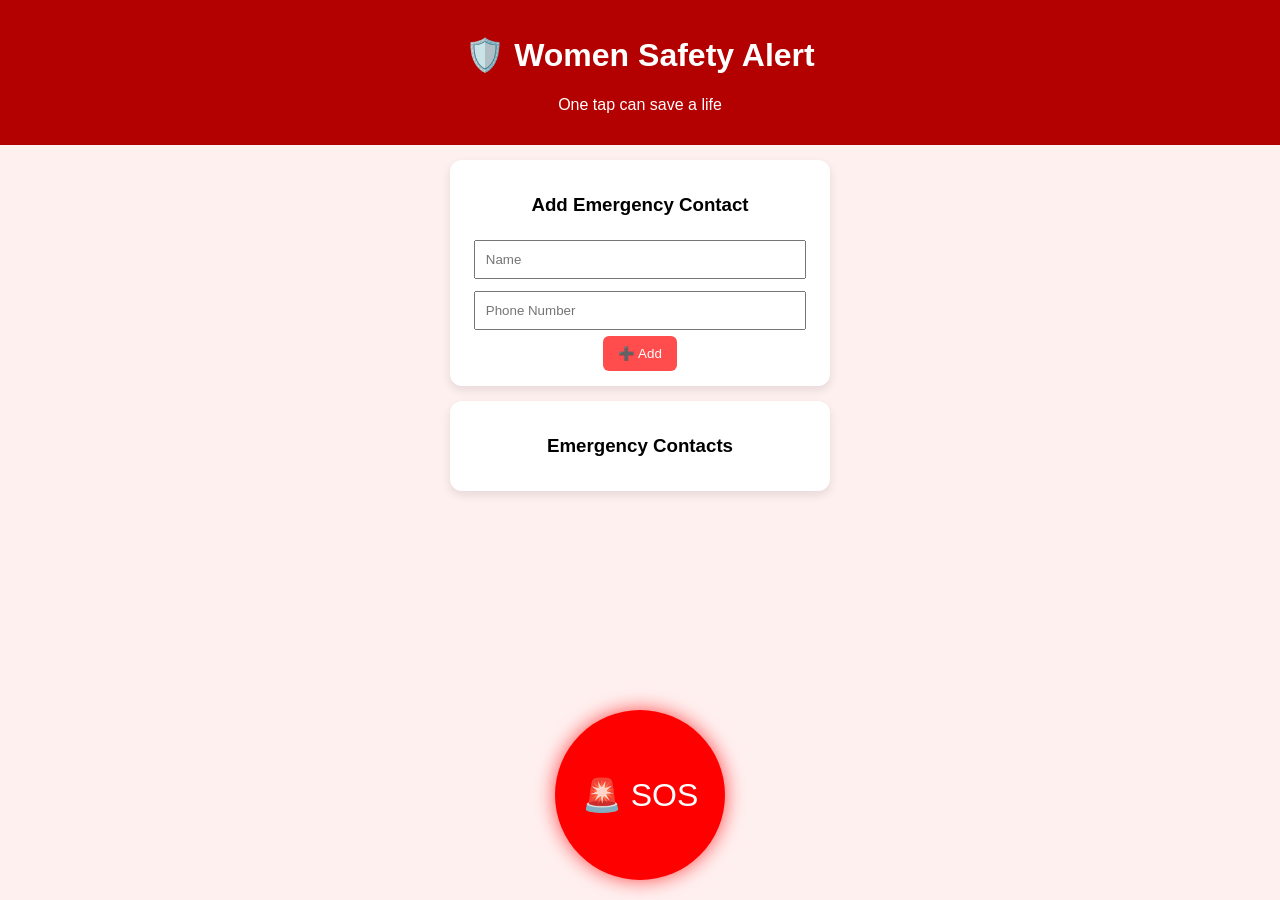
==== index.html @ 7e4bd29b "Add files via upload" ====
<!DOCTYPE html>
<html>
<head>
  <title>Women Safety Alert</title>
  <meta name="viewport" content="width=device-width, initial-scale=1.0">
  <link rel="stylesheet" href="style.css">
  <link rel="manifest" href="manifest.json">
<meta name="theme-color" content="#b30000">

</head>

<body>

<header>
  <h1>🛡️ Women Safety Alert</h1>
  <p>One tap can save a life</p>
</header>

<section class="card">
  <h3>Add Emergency Contact</h3>
  <input id="name" placeholder="Name">
  <input id="phone" placeholder="Phone Number">
  <button onclick="addContact()">➕ Add</button>
</section>

<section class="card">
  <h3>Emergency Contacts</h3>
  <ul id="contactList"></ul>
</section>

<p id="status"></p>

<button id="sosBtn">🚨 SOS</button>

<audio id="siren" src="siren.mp3"></audio>

<script src="script.js"></script>

<script>
  if ("serviceWorker" in navigator) {
    navigator.serviceWorker.register("service-worker.js")
      .then(() => console.log("Service Worker Registered"));
  }
</script>

</body>
</html>
---- style.css ----
* {
  box-sizing: border-box;
}

body {
  font-family: Arial, sans-serif;
  margin: 0;
  background: #fff0f0;
  text-align: center;
}

header {
  background: #b30000;
  color: white;
  padding: 15px;
}

.card {
  background: white;
  margin: 15px auto;
  padding: 15px;
  width: 90%;
  max-width: 380px;
  border-radius: 12px;
  box-shadow: 0 4px 10px rgba(0,0,0,0.1);
}

input {
  width: 95%;
  padding: 10px;
  margin: 6px 0;
}

button {
  padding: 10px 15px;
  border: none;
  background: #ff4d4d;
  color: white;
  border-radius: 6px;
  cursor: pointer;
}

ul {
  list-style: none;
  padding: 0;
}

li {
  display: flex;
  justify-content: space-between;
  align-items: center;
  background: #ffe6e6;
  padding: 8px;
  margin: 5px 0;
  border-radius: 6px;
}

li a {
  text-decoration: none;
  font-size: 18px;
}

#status {
  color: #b30000;
  font-weight: bold;
  margin: 10px;
}

/* Sticky SOS Button */
#sosBtn {
  position: fixed;
  bottom: 20px;
  left: 50%;
  transform: translateX(-50%);
  width: 170px;
  height: 170px;
  border-radius: 50%;
  font-size: 32px;
  background: red;
  box-shadow: 0 0 20px rgba(255,0,0,0.7);
}
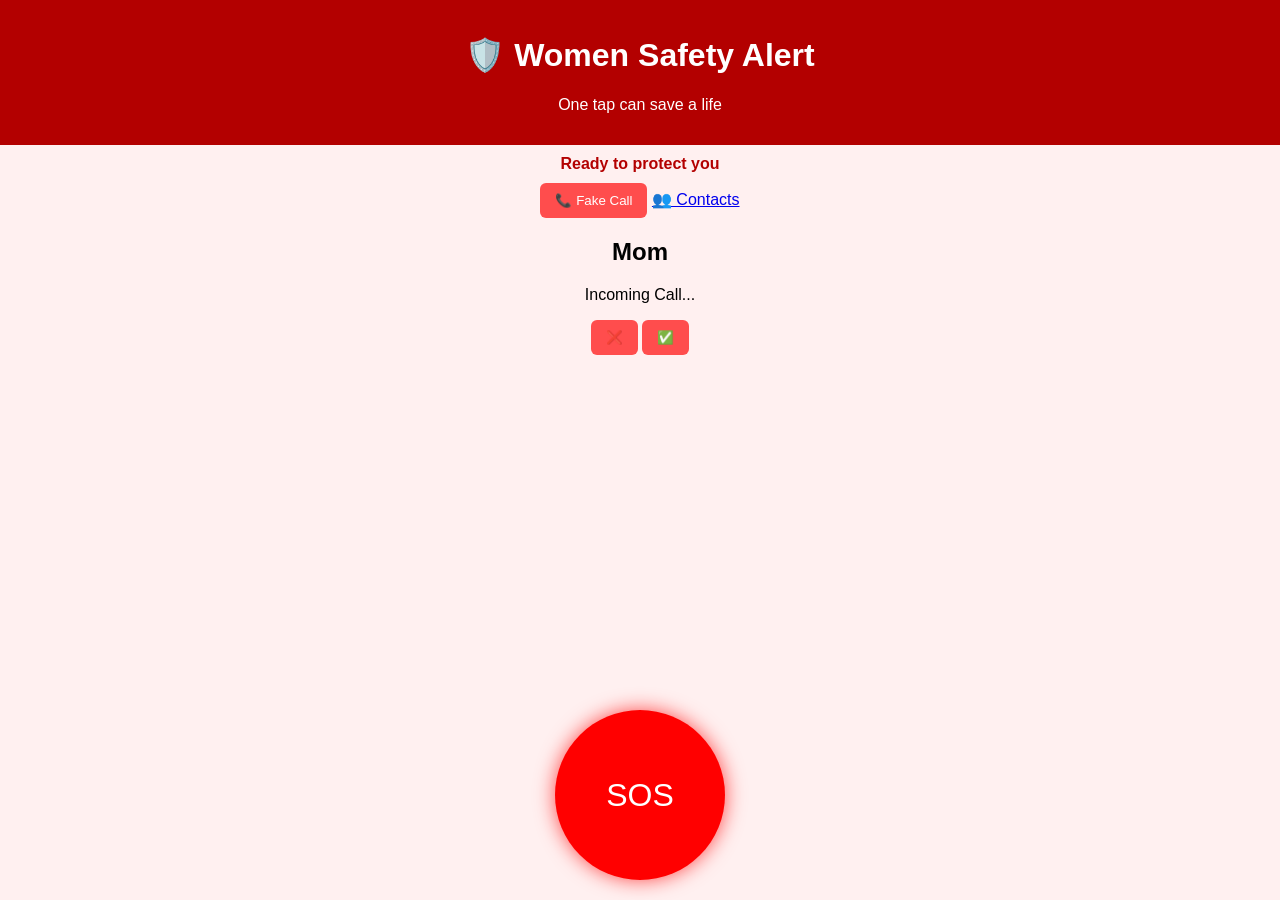
==== commit cce7077f: "Update index.html" ====
--- a/index.html
+++ b/index.html
@@ -1,47 +1,51 @@
 <!DOCTYPE html>
-<html>
+<html lang="en">
 <head>
+  <meta charset="UTF-8">
   <title>Women Safety Alert</title>
   <meta name="viewport" content="width=device-width, initial-scale=1.0">
   <link rel="stylesheet" href="style.css">
-  <link rel="manifest" href="manifest.json">
-<meta name="theme-color" content="#b30000">
-
 </head>
 
 <body>
 
-<header>
+<!-- HEADER -->
+<header class="top-header">
   <h1>🛡️ Women Safety Alert</h1>
   <p>One tap can save a life</p>
 </header>
 
-<section class="card">
-  <h3>Add Emergency Contact</h3>
-  <input id="name" placeholder="Name">
-  <input id="phone" placeholder="Phone Number">
-  <button onclick="addContact()">➕ Add</button>
-</section>
+<!-- STATUS -->
+<p id="status" class="status">Ready to protect you</p>
 
-<section class="card">
-  <h3>Emergency Contacts</h3>
-  <ul id="contactList"></ul>
-</section>
+<!-- CENTER SOS -->
+<div class="sos-wrapper">
+  <button id="sosBtn">SOS</button>
+</div>
 
-<p id="status"></p>
+<!-- BOTTOM ACTION BAR -->
+<div class="bottom-bar">
+  <button class="small-btn" onclick="startFakeCall()">📞 Fake Call</button>
+  <a href="contacts.html" class="small-btn link-btn">👥 Contacts</a>
+</div>
 
-<button id="sosBtn">🚨 SOS</button>
-
+<!-- AUDIO -->
 <audio id="siren" src="siren.mp3"></audio>
 
+<!-- FAKE CALL SCREEN -->
+<div id="fakeCallScreen" class="fake-call hidden">
+  <div class="caller-box">
+    <h2>Mom</h2>
+    <p>Incoming Call...</p>
+    <div class="call-buttons">
+      <button class="decline" onclick="endFakeCall()">❌</button>
+      <button class="accept" onclick="endFakeCall()">✅</button>
+    </div>
+  </div>
+</div>
+
+<audio id="ringtone" src="ringtone.mp3" loop></audio>
+
 <script src="script.js"></script>
-
-<script>
-  if ("serviceWorker" in navigator) {
-    navigator.serviceWorker.register("service-worker.js")
-      .then(() => console.log("Service Worker Registered"));
-  }
-</script>
-
 </body>
 </html>
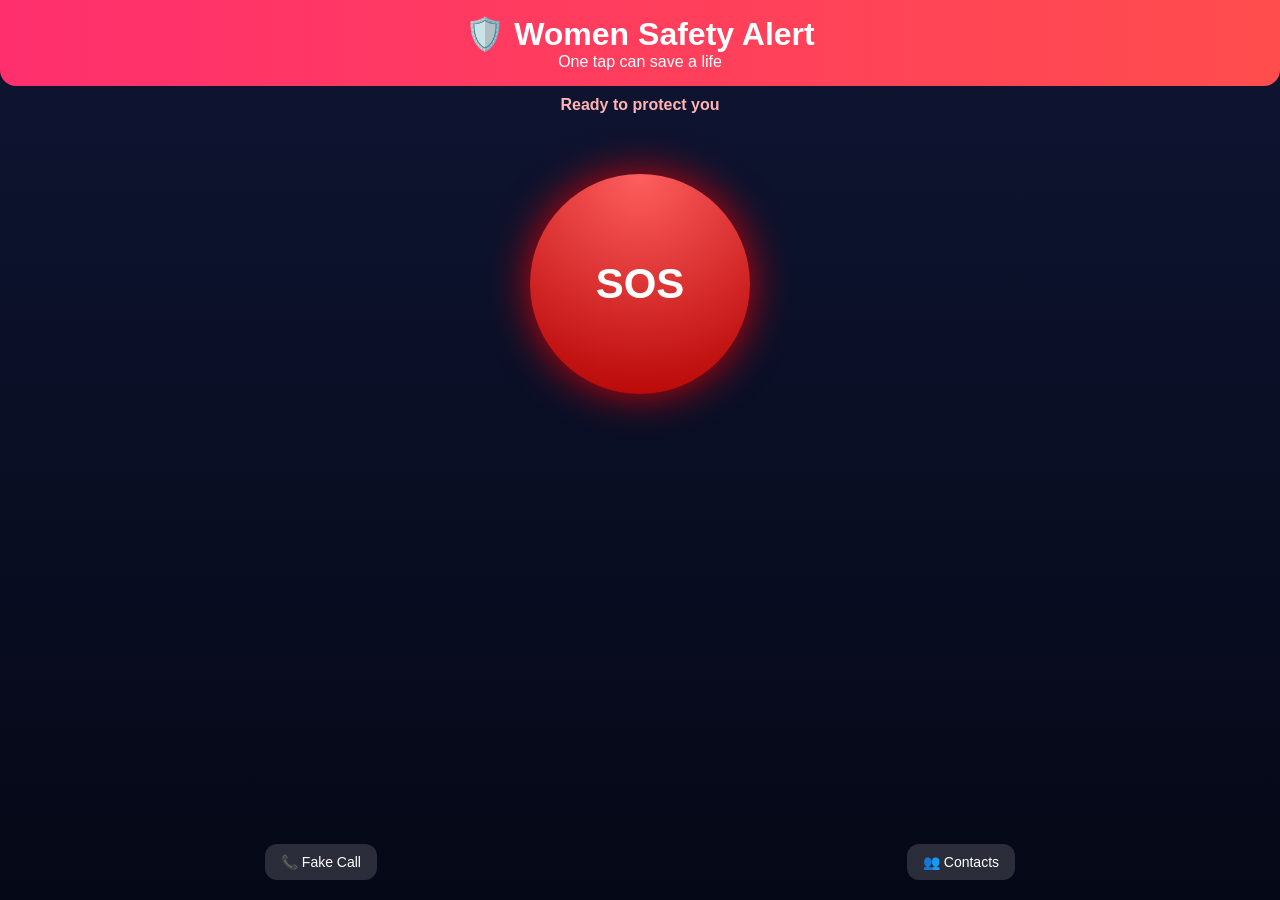
==== commit e61a2ea9: "Update index.html" ====
--- a/index.html
+++ b/index.html
@@ -3,6 +3,8 @@
 <head>
   <meta charset="UTF-8">
   <title>Women Safety Alert</title>
+  <link rel="manifest" href="manifest.json">
+  <meta name="theme-color" content="#b30000">
   <meta name="viewport" content="width=device-width, initial-scale=1.0">
   <link rel="stylesheet" href="style.css">
 </head>
@@ -49,3 +51,4 @@
 <script src="script.js"></script>
 </body>
 </html>
+
--- a/style.css
+++ b/style.css
@@ -1,81 +1,145 @@
 * {
+  margin: 0;
+  padding: 0;
   box-sizing: border-box;
+  font-family: Arial, sans-serif;
 }
 
+/* BACKGROUND */
 body {
-  font-family: Arial, sans-serif;
-  margin: 0;
-  background: #fff0f0;
+  background: linear-gradient(#0f1533, #050816);
+  color: white;
+  min-height: 100vh;
   text-align: center;
 }
 
-header {
-  background: #b30000;
-  color: white;
+/* HEADER */
+.top-header {
+  background: linear-gradient(to right, #ff2f6d, #ff4d4d);
   padding: 15px;
+  border-bottom-left-radius: 16px;
+  border-bottom-right-radius: 16px;
 }
 
+/* STATUS */
+.status {
+  margin: 10px;
+  color: #ffb3b3;
+  font-weight: bold;
+}
+
+/* SOS */
+.sos-wrapper {
+  margin-top: 60px;
+}
+
+#sosBtn {
+  width: 220px;
+  height: 220px;
+  border-radius: 50%;
+  font-size: 42px;
+  font-weight: bold;
+  border: none;
+  color: white;
+  background: radial-gradient(circle at top, #ff5f5f, #b30000);
+  box-shadow: 0 0 40px rgba(255,0,0,0.8);
+  animation: pulse 1.5s infinite;
+}
+
+/* PULSE */
+@keyframes pulse {
+  0% { box-shadow: 0 0 0 0 rgba(255,0,0,0.7); }
+  70% { box-shadow: 0 0 0 35px rgba(255,0,0,0); }
+  100% { box-shadow: 0 0 0 0 rgba(255,0,0,0); }
+}
+
+/* BOTTOM BAR */
+.bottom-bar {
+  position: fixed;
+  bottom: 20px;
+  width: 100%;
+  display: flex;
+  justify-content: space-around;
+}
+
+.small-btn {
+  padding: 10px 16px;
+  border-radius: 12px;
+  border: none;
+  background: rgba(255,255,255,0.15);
+  color: white;
+  font-size: 14px;
+  text-decoration: none;
+}
+
+/* CARDS */
 .card {
-  background: white;
-  margin: 15px auto;
+  background: rgba(255,255,255,0.1);
+  margin: 20px auto;
   padding: 15px;
   width: 90%;
-  max-width: 380px;
-  border-radius: 12px;
-  box-shadow: 0 4px 10px rgba(0,0,0,0.1);
+  max-width: 360px;
+  border-radius: 14px;
 }
 
 input {
   width: 95%;
   padding: 10px;
   margin: 6px 0;
+  border-radius: 8px;
+  border: none;
 }
 
-button {
-  padding: 10px 15px;
-  border: none;
-  background: #ff4d4d;
-  color: white;
-  border-radius: 6px;
-  cursor: pointer;
-}
-
+/* CONTACT LIST */
 ul {
   list-style: none;
-  padding: 0;
+  margin-top: 10px;
 }
 
 li {
-  display: flex;
-  justify-content: space-between;
-  align-items: center;
-  background: #ffe6e6;
-  padding: 8px;
-  margin: 5px 0;
-  border-radius: 6px;
+  background: rgba(255,255,255,0.15);
+  padding: 10px;
+  border-radius: 10px;
+  margin-bottom: 6px;
 }
 
-li a {
+/* BACK */
+.back-btn {
+  display: block;
+  margin: 20px auto;
+  color: white;
   text-decoration: none;
-  font-size: 18px;
 }
 
-#status {
-  color: #b30000;
-  font-weight: bold;
-  margin: 10px;
+/* FAKE CALL */
+.fake-call {
+  position: fixed;
+  inset: 0;
+  background: black;
+  display: flex;
+  justify-content: center;
+  align-items: center;
+  z-index: 9999;
 }
 
-/* Sticky SOS Button */
-#sosBtn {
-  position: fixed;
-  bottom: 20px;
-  left: 50%;
-  transform: translateX(-50%);
-  width: 170px;
-  height: 170px;
+.hidden {
+  display: none;
+}
+
+.call-buttons {
+  display: flex;
+  justify-content: space-around;
+  margin-top: 40px;
+}
+
+.call-buttons button {
+  width: 80px;
+  height: 80px;
+  font-size: 24px;
   border-radius: 50%;
-  font-size: 32px;
-  background: red;
-  box-shadow: 0 0 20px rgba(255,0,0,0.7);
+  border: none;
 }
+
+.accept { background: green; }
+.decline { background: red; }
+
